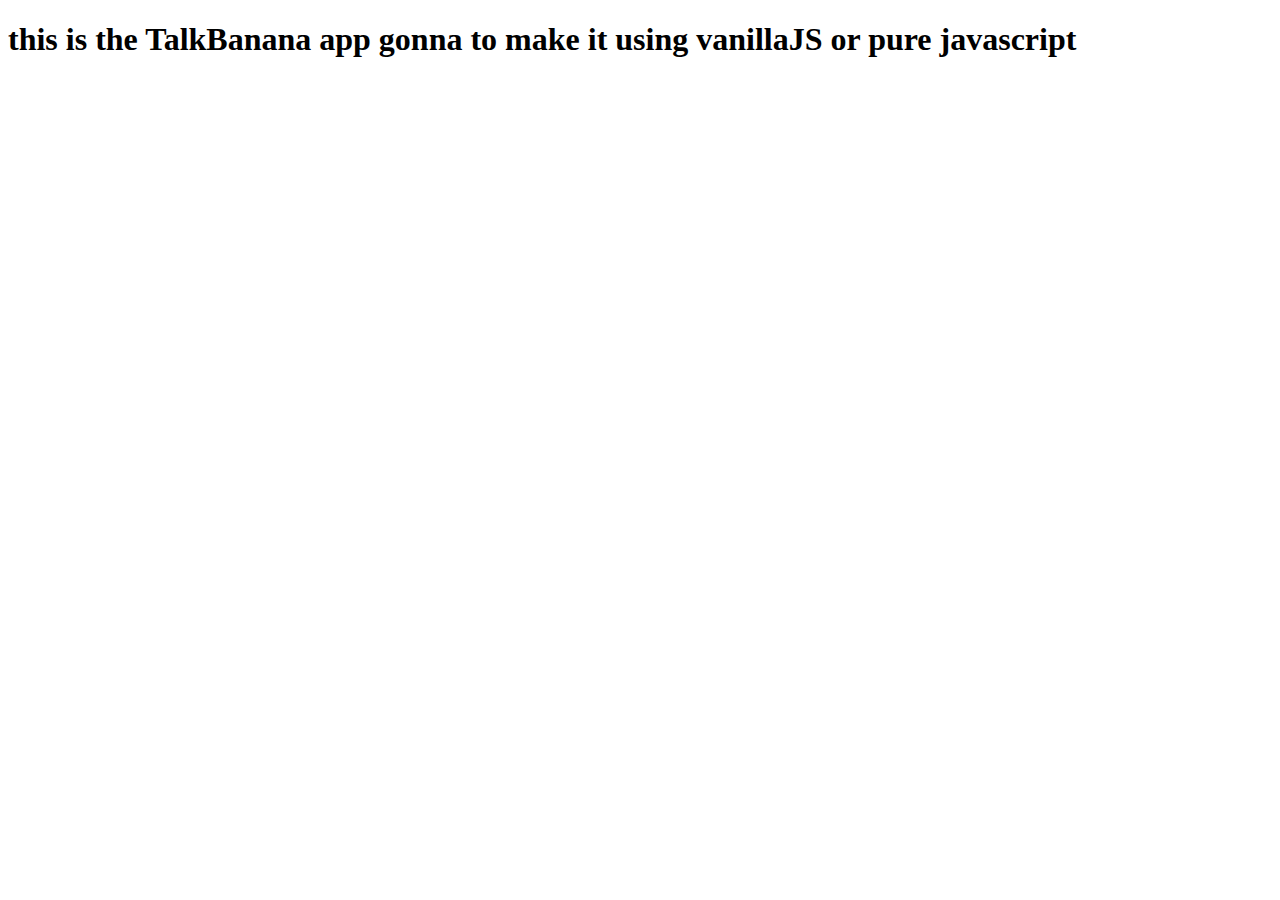
==== index.html @ 4954c497 "intial commit" ====
<!DOCTYPE html>
<html lang="en">
<head>
    <meta charset="UTF-8">
    <meta http-equiv="X-UA-Compatible" content="IE=edge">
    <meta name="viewport" content="width=device-width, initial-scale=1.0">
    <title>TalkBanana</title>
</head>
<body>
    <h1>this is the TalkBanana app gonna to make it using vanillaJS or pure javascript</h1>
</body>
</html>
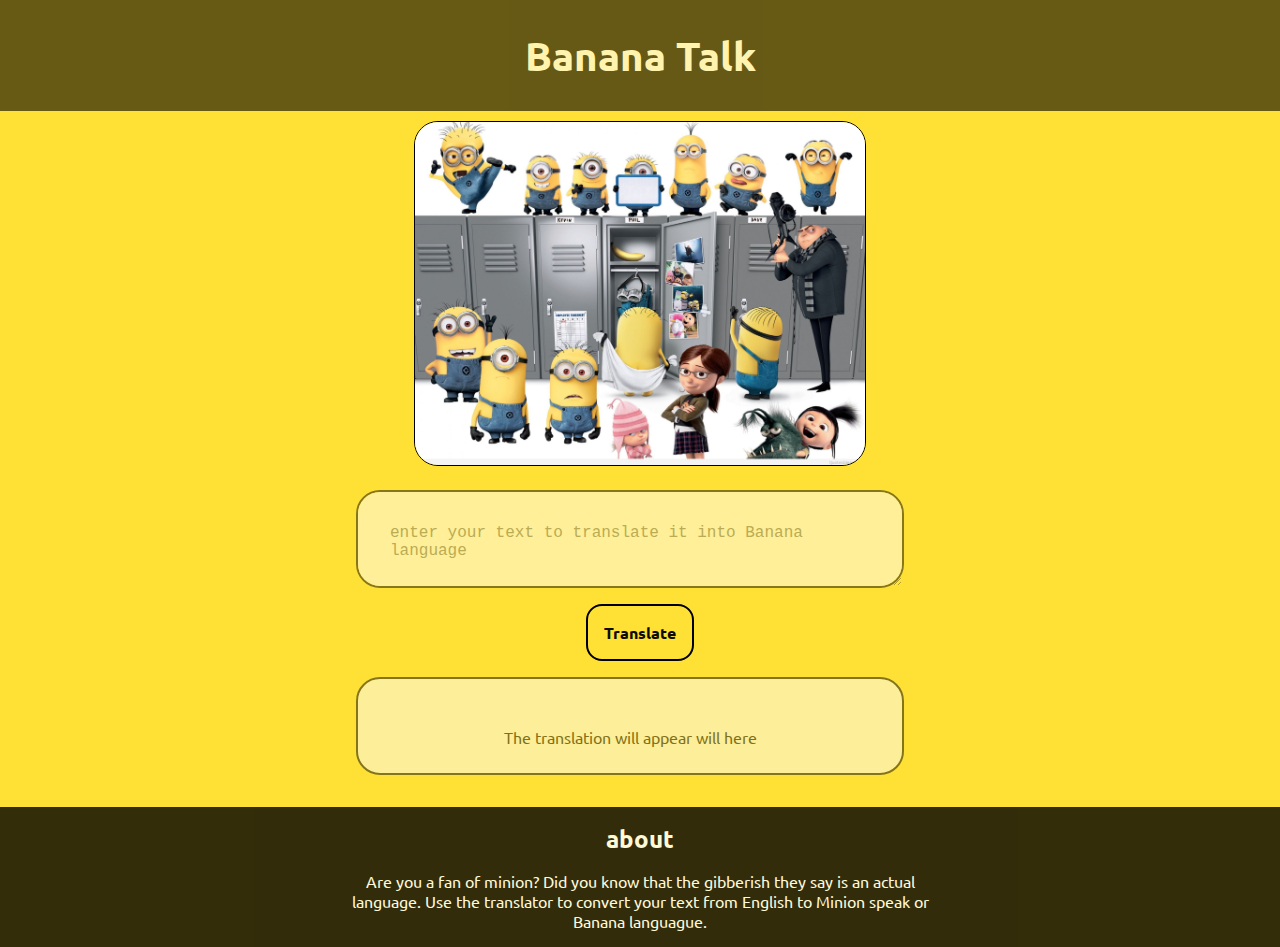
==== commit 6d7d3d05: "chore" ====
--- a/index.html
+++ b/index.html
@@ -1,12 +1,42 @@
 <!DOCTYPE html>
 <html lang="en">
+
 <head>
     <meta charset="UTF-8">
     <meta http-equiv="X-UA-Compatible" content="IE=edge">
     <meta name="viewport" content="width=device-width, initial-scale=1.0">
     <title>TalkBanana</title>
+    <link href="styles.css" rel="stylesheet" />
 </head>
+
 <body>
-    <h1>this is the TalkBanana app gonna to make it using vanillaJS or pure javascript</h1>
+    <nav class="navigation">
+        <h1> Banana Talk</h1>
+    </nav>
+    <header class="minion">
+        <img class="minion-image" src="images/minion7.jpg">
+    </header>
+
+    <section class="container">
+        <textarea class="text-box" id="txt-input"
+            placeholder="enter your text to translate it into Banana language"></textarea>
+        <button id="btn-translate">Translate</button>
+        <div class="text-box" 
+         id="txt-output">
+            <p>The translation will appear will here </p>
+
+        </div>
+    </section>
+
+    <footer class="footer">
+        <div class="footer-about">about</div>
+        <p>Are you a fan of minion? Did you know that the gibberish they say is an actual
+            language. Use the translator to convert your text from English to Minion speak or
+            Banana languague.
+        </p>
+    </footer>
+    <script src="app.js" type="text/javascript"></script>
+
 </body>
+
 </html>--- a/styles.css
+++ b/styles.css
@@ -0,0 +1,103 @@
+@import url('https://fonts.googleapis.com/css2?family=Ubuntu:wght@300;400&display=swap');
+
+body {
+    font-family: 'Ubuntu', sans-serif;
+    margin: 0px;
+    text-align: center;
+    background-color: #ffe135;
+  
+}
+
+
+:root {
+    --primary-color: #ffe135;
+    --black: #0e0c00;
+    --offwhite: #F3F4F6;
+}
+
+.container {
+    max-width: 100%;
+    width: 600px;
+    text-align: center;
+    margin: auto;
+
+}
+
+.container .text-box {
+    display: block;
+    height: 30px;
+    max-width: 80%;
+    width: 600px;
+    padding: 2rem;
+    margin: 1rem;
+    border: 2px solid var(--black);
+    border-radius: 1.5rem;
+    font-size: 1rem;
+    background-color: rgb(252, 252, 252);
+    opacity: 50%;
+}
+
+.container #btn-translate {
+
+    background-color: var(--primary-color);
+    color: var(--black);
+    border: 2px solid black;
+    font-size: medium;
+    font-weight: bold;
+    font-family: 'Ubuntu', sans-serif;
+    ;
+    border-radius: 1rem;
+    padding: 1rem;
+}
+
+.navigation {
+    background-color: black;
+    opacity: 60%;
+   
+    color: var(--black);
+    text-align: center;
+    font-size: 20px;
+    padding: 2px;
+    margin-bottom: 2px;
+    color: white;
+}
+
+.minion {
+    padding: 0.5rem;
+    padding-top: 0.5rem;
+}
+
+.minion .minion-image {
+    max-width: 80%;
+    width: 450px;
+    display: block;
+    margin: auto;
+    border-radius: 1.5rem;
+    border:1px solid black;
+
+}
+
+.footer {
+
+    background-color:
+        black;
+        opacity: 80%;
+    padding: 1rem;
+    margin-top: 2rem;
+    text-align: center;
+    color: var(--black);
+}
+
+.footer .footer-about {
+    font-weight: 900;
+    font-size: x-large;
+    margin-bottom: 1rem;
+    color:white
+}
+
+.footer p {
+    text-align: center;
+    max-width: 600px;
+    margin: auto;
+    color:white
+}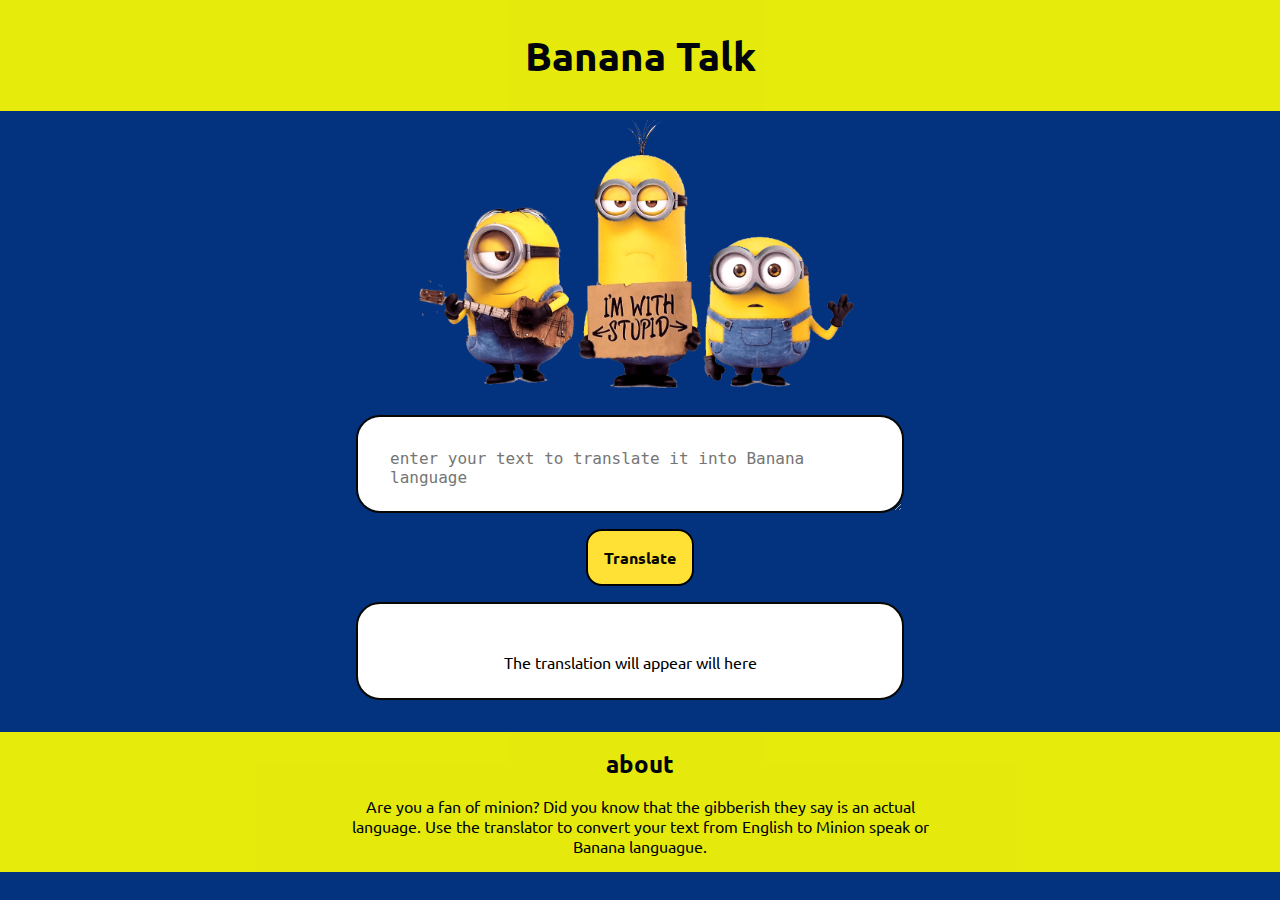
==== commit 47c02f60: "fix" ====
--- a/index.html
+++ b/index.html
@@ -14,7 +14,7 @@
         <h1> Banana Talk</h1>
     </nav>
     <header class="minion">
-        <img class="minion-image" src="images/minion7.jpg">
+        <img class="minion-image" src="images/minions.png">
     </header>
 
     <section class="container">
@@ -38,5 +38,4 @@
     <script src="app.js" type="text/javascript"></script>
 
 </body>
-
-</html>+</html>
--- a/styles.css
+++ b/styles.css
@@ -4,14 +4,14 @@
     font-family: 'Ubuntu', sans-serif;
     margin: 0px;
     text-align: center;
-    background-color: #ffe135;
+    background-color: #03327e;
   
 }
 
 
 :root {
     --primary-color: #ffe135;
-    --black: #0e0c00;
+    --black: #080700;
     --offwhite: #F3F4F6;
 }
 
@@ -27,14 +27,14 @@
     display: block;
     height: 30px;
     max-width: 80%;
-    width: 600px;
+    width: 500px;
     padding: 2rem;
     margin: 1rem;
     border: 2px solid var(--black);
     border-radius: 1.5rem;
     font-size: 1rem;
-    background-color: rgb(252, 252, 252);
-    opacity: 50%;
+    background-color: white;
+  
 }
 
 .container #btn-translate {
@@ -45,21 +45,21 @@
     font-size: medium;
     font-weight: bold;
     font-family: 'Ubuntu', sans-serif;
-    ;
+    
     border-radius: 1rem;
     padding: 1rem;
 }
 
 .navigation {
-    background-color: black;
-    opacity: 60%;
+    background-color: yellow;
+    opacity: 90%;
    
     color: var(--black);
     text-align: center;
     font-size: 20px;
     padding: 2px;
-    margin-bottom: 2px;
-    color: white;
+    margin-bottom: 1px;
+    color: black;
 }
 
 .minion {
@@ -73,31 +73,31 @@
     display: block;
     margin: auto;
     border-radius: 1.5rem;
-    border:1px solid black;
+   
 
 }
 
 .footer {
-
+   
     background-color:
-        black;
-        opacity: 80%;
+    yellow;
+        opacity: 90%;
     padding: 1rem;
     margin-top: 2rem;
     text-align: center;
-    color: var(--black);
+  
 }
 
 .footer .footer-about {
     font-weight: 900;
     font-size: x-large;
     margin-bottom: 1rem;
-    color:white
+    color:black
 }
 
 .footer p {
     text-align: center;
     max-width: 600px;
     margin: auto;
-    color:white
+    color:black
 }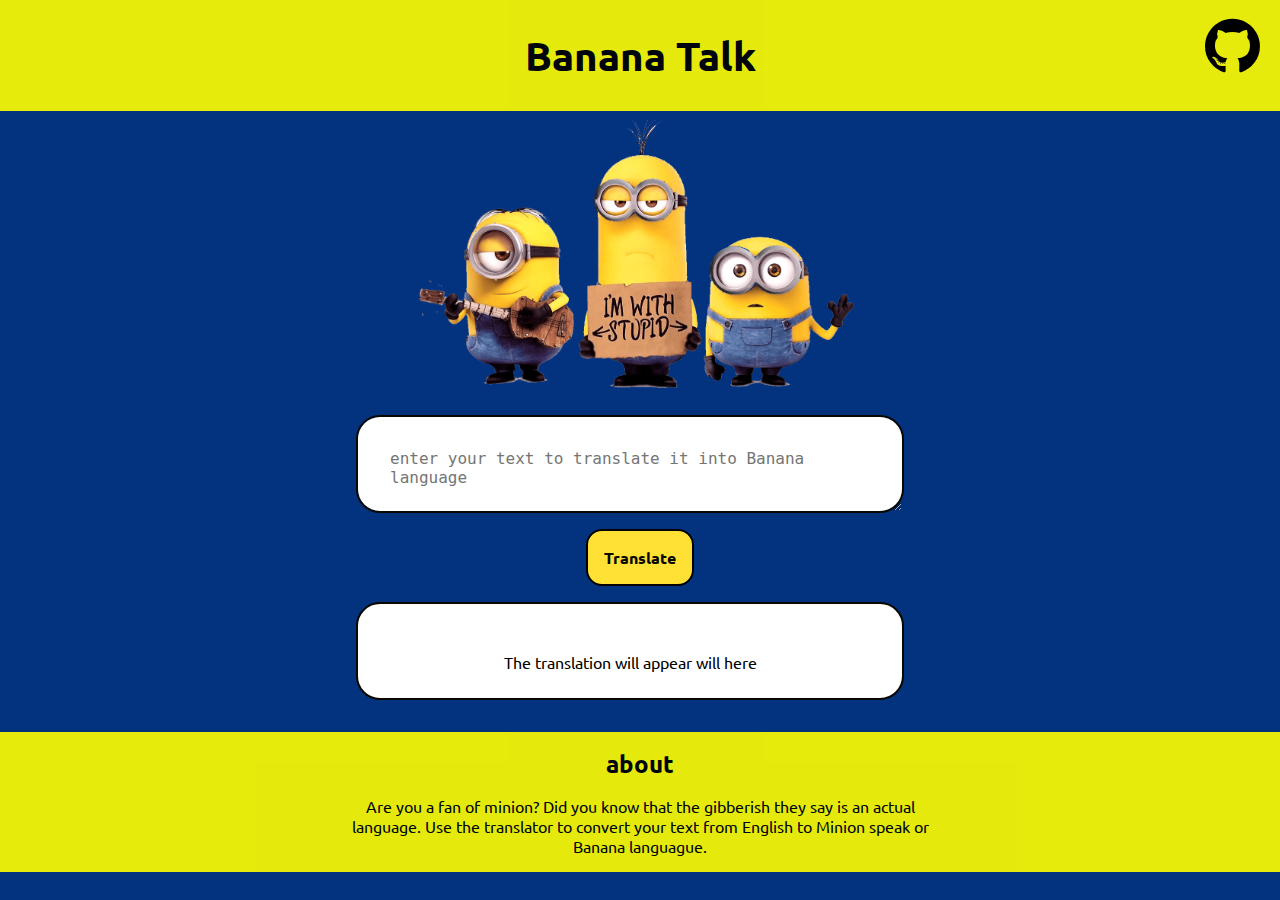
==== commit e7279c4e: "fix" ====
--- a/index.html
+++ b/index.html
@@ -6,6 +6,7 @@
     <meta http-equiv="X-UA-Compatible" content="IE=edge">
     <meta name="viewport" content="width=device-width, initial-scale=1.0">
     <title>TalkBanana</title>
+    <link rel="stylesheet" href="https://cdnjs.cloudflare.com/ajax/libs/font-awesome/4.7.0/css/font-awesome.min.css">
     <link href="styles.css" rel="stylesheet" />
 </head>
 
@@ -15,6 +16,9 @@
     </nav>
     <header class="minion">
         <img class="minion-image" src="images/minions.png">
+        <a id="github-link" title="source code" href="https://github.com/swethaogeti/talkBanana" target="_blank">
+            <i class="fa fa-github"></i>
+        </a>
     </header>
 
     <section class="container">
@@ -24,7 +28,6 @@
         <div class="text-box" 
          id="txt-output">
             <p>The translation will appear will here </p>
-
         </div>
     </section>
 
@@ -35,7 +38,7 @@
             Banana languague.
         </p>
     </footer>
-    <script src="app.js" type="text/javascript"></script>
+    <script src="app.js"></script>
 
 </body>
 </html>
--- a/styles.css
+++ b/styles.css
@@ -7,7 +7,14 @@
     background-color: #03327e;
   
 }
+#github-link {
+    color: black;
+    font-size: 4rem;
+    position: absolute;
+    right: 20px;
+    top: 5px;
 
+}
 
 :root {
     --primary-color: #ffe135;
